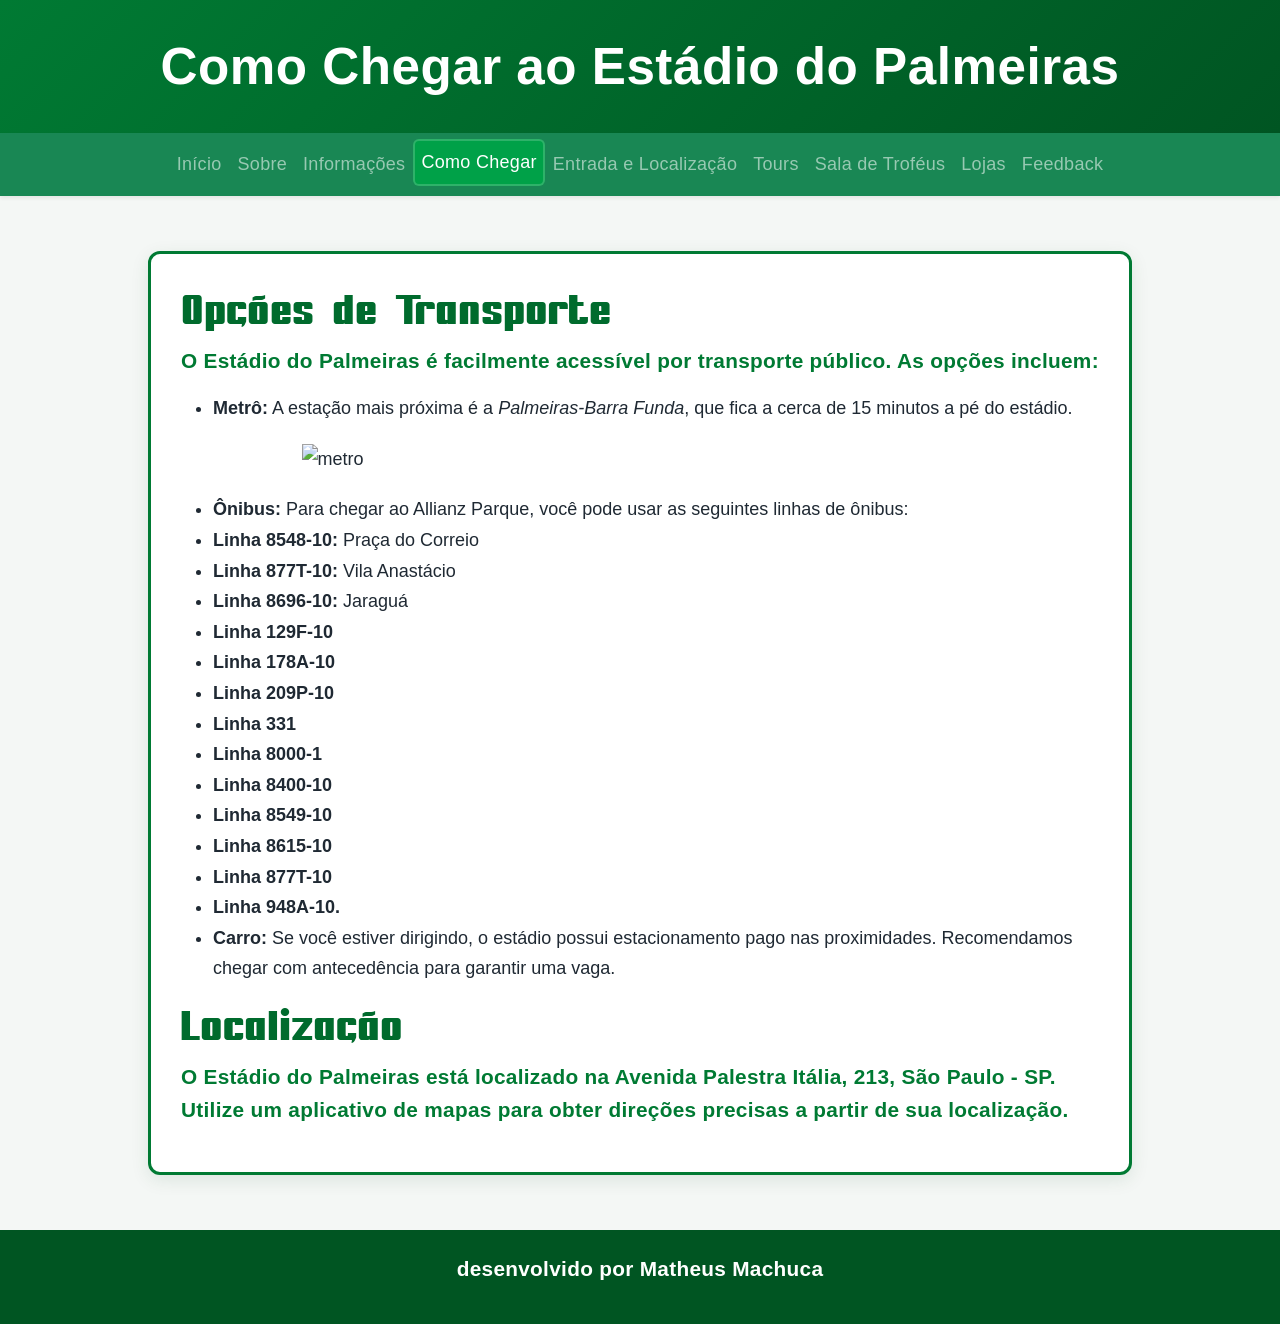
==== pages/como-chegar.html @ e7d07951 "reorganizando" ====
<!DOCTYPE html>
<html lang="pt-br">
<head>
    <meta charset="UTF-8">
    <meta name="viewport" content="width=device-width, initial-scale=1.0">
    <link href="https://cdn.jsdelivr.net/npm/bootstrap@5.3.3/dist/css/bootstrap.min.css" rel="stylesheet">
    <link rel="stylesheet" href="../css/style.css" />
    <title>Como Chegar - Estádio do Palmeiras</title>
</head>
<body>
    <header>
        <h1>Como Chegar ao Estádio do Palmeiras</h1>
    </header>
    <nav class="navbar navbar-expand-lg navbar-dark bg-success shadow-sm">
        <div class="container-fluid justify-content-center">
            <button class="navbar-toggler" type="button" data-bs-toggle="collapse" data-bs-target="#mainNav" aria-controls="mainNav" aria-expanded="false" aria-label="Toggle navigation">
                <span class="navbar-toggler-icon"></span>
            </button>
            <div class="collapse navbar-collapse justify-content-center" id="mainNav">
                <div class="navbar-nav flex-wrap justify-content-center">
                    <a class="nav-link" href="../index.html">Início</a>
                    <a class="nav-link" href="../sobre.html">Sobre</a>
                    <a class="nav-link" href="../informacoes.html">Informações</a>
                    <a class="nav-link" href="como-chegar.html">Como Chegar</a>
                    <a class="nav-link" href="entrada-e-localizacao.html">Entrada e Localização</a>
                    <a class="nav-link" href="tours.html">Tours</a>
                    <a class="nav-link" href="sala-de-trofeus.html">Sala de Troféus</a>
                    <a class="nav-link" href="lojas.html">Lojas</a>
                    <a class="nav-link" href="../contato.html">Feedback</a>
                </div>
            </div>
        </div>
    </nav>
    <main class="container">
        <section>
        <h2>Opções de Transporte</h2>
        <p>O Estádio do Palmeiras é facilmente acessível por transporte público. As opções incluem:</p>
        <ul>
            <li><strong>Metrô:</strong> A estação mais próxima é a <em>Palmeiras-Barra Funda</em>, que fica a cerca de 15 minutos a pé do estádio.</li>
            <img src="C:\Users\matheus_machuca\Downloads\site-estadio-palmeiras-main\site-estadio-palmeiras-main\imagens\Mapa-da-Linha-3-Vermelha-do-Metro-de-Sao-Paulo-3-768x384.jpg" alt="metro">
            <li><strong>Ônibus:</strong> Para chegar ao Allianz Parque, você pode usar as seguintes linhas de ônibus:</li>
            <li><strong>Linha 8548-10:</strong> Praça do Correio</li>
            <li><strong>Linha 877T-10:</strong> Vila Anastácio</li>
            <li><strong>Linha 8696-10:</strong> Jaraguá</li>
            <li><strong>Linha 129F-10</strong></li>
            <li><strong>Linha 178A-10</strong></li>
            <li><strong>Linha 209P-10</strong></li>
            <li><strong>Linha 331</strong></li>
            <li><strong>Linha 8000-1</strong></li>
            <li><strong>Linha 8400-10</strong></li>
            <li><strong>Linha 8549-10</strong></li>
            <li><strong>Linha 8615-10</strong></li>
            <li><strong>Linha 877T-10</strong></li>
            <li><strong>Linha 948A-10.</strong></li>

           <li><strong>Carro:</strong> Se você estiver dirigindo, o estádio possui estacionamento pago nas proximidades. Recomendamos chegar com antecedência para garantir uma vaga.</li>
        </ul>

        <h2>Localização</h2>
        <p>O Estádio do Palmeiras está localizado na Avenida Palestra Itália, 213, São Paulo - SP. Utilize um aplicativo de mapas para obter direções precisas a partir de sua localização.</p>
        </section>
    </main>
    <footer>
        <p>desenvolvido por Matheus Machuca</p>
    </footer>
    <script src="https://cdn.jsdelivr.net/npm/bootstrap@5.3.3/dist/js/bootstrap.bundle.min.js"></script>
    <script src="../js/script.js"></script>
</body>
</html>
---- css/style.css ----
@font-face {
    font-family: 'MYPUMA';
    src: url('../fonte/MYPUMA__.TTF') format('truetype');
    font-weight: normal;
    font-style: normal;
}

body {
    font-family: 'Segoe UI', Tahoma, Geneva, Verdana, sans-serif;
    margin: 0;
    padding: 0;
    background-color: #f4f7f5;
    color: #1f2933;
    font-size: 18px;
    line-height: 1.7;
}

header {
    background: linear-gradient(135deg, #007a33, #005522);
    color: #ffffff;
    padding: 36px 20px;
    text-align: center;
    box-shadow: 0 4px 12px rgba(0, 75, 35, 0.2);
}

h1 {
    margin: 0;
    font-size: clamp(2rem, 5vw, 3.2rem);
    font-weight: 800;
    letter-spacing: 0.5px;
    line-height: 1.2;
}

nav {
    background: #003b1c;
    padding: 12px 16px;
    text-align: center;
    box-shadow: 0 3px 10px rgba(0, 0, 0, 0.15);
}

nav a {
    color: #ffffff;
    text-decoration: none;
    padding: 9px 14px;
    display: inline-block;
    font-size: 1rem;
    font-weight: 700;
    letter-spacing: 0.3px;
    border-radius: 6px;
    transition: background-color 0.2s ease, transform 0.2s ease;
}

nav a:hover {
    background: #007a33;
    transform: translateY(-2px);
}

nav a.active {
    background: #00a148;
    box-shadow: inset 0 0 0 2px rgba(255, 255, 255, 0.18);
    transform: translateY(-2px);
}

h2 {
    color: #006b2d;
    font-family: 'MYPUMA', 'Segoe UI', sans-serif;
    font-size: clamp(1.7rem, 4vw, 2.3rem);
    line-height: 1.25;
    margin-top: 0;
    margin-bottom: 14px;
}

p {
    color: #007a33;
    font-size: 1.3rem;
    font-weight: 700;
    letter-spacing: 0.3px;
    line-height: 1.6;
    -webkit-text-stroke: 1px #ffffff;
    paint-order: stroke fill;
}

main,
.container {
    width: 80%;
    max-width: 1100px;
    margin: 35px auto;
    box-sizing: border-box;
}

main {
    display: flex;
    flex-direction: column;
    gap: 30px;
}

section {
    background: #ffffff;
    padding: 30px;
    border: 3px solid #007a33;
    border-radius: 12px;
    box-shadow: 0 5px 18px rgba(0, 75, 35, 0.1);
}

.feedback-form {
    display: flex;
    flex-direction: column;
    gap: 18px;
    margin-top: 15px;
}

.campo-group {
    display: flex;
    flex-direction: column;
    gap: 8px;
}

.campo-group label {
    color: #005522;
    font-weight: 700;
}

.campo-group input,
.campo-group select,
.campo-group textarea {
    width: 100%;
    box-sizing: border-box;
    padding: 12px 14px;
    border: 2px solid #cfe7d7;
    border-radius: 8px;
    background: #f9fdfb;
    font-family: inherit;
    font-size: 1rem;
}

.campo-group input:focus,
.campo-group select:focus,
.campo-group textarea:focus {
    border-color: #007a33;
    outline: none;
    box-shadow: 0 0 0 3px rgba(0, 122, 51, 0.12);
}

.feedback-form button {
    align-self: flex-start;
    background: #007a33;
    color: #ffffff;
    border: none;
    border-radius: 8px;
    padding: 12px 22px;
    font-size: 1rem;
    font-weight: 700;
    cursor: pointer;
    transition: background 0.2s ease, transform 0.2s ease;
}

.feedback-form button:hover {
    background: #005522;
    transform: translateY(-1px);
}

img {
    display: block;
    width: 80%;
    max-width: 800px;
    height: auto;
    margin: 20px auto;
}

table {
    width: 100%;
    border-collapse: collapse;
    margin: 20px 0;
    border: 2px solid #007a33;
}

th,
td {
    border: 1px solid #007a33;
    padding: 10px 12px;
    text-align: left;
}

th {
    background-color: #e4f2e9;
    color: #005522;
}

.container {
    overflow: hidden;
    padding: 20px;
}

footer {
    text-align: center;
    padding: 22px 20px;
    background: #005522;
    color: #ffffff;
    font-size: 1rem;
    position: relative;
    bottom: 0;
    width: 100%;
}

footer p {
    color: #ffffff;
    -webkit-text-stroke: 0;
}

@media (max-width: 600px) {
    body {
        font-size: 16px;
    }

    nav a {
        padding: 8px 10px;
        font-size: 0.95rem;
    }

    main,
    .container {
        width: auto;
        padding: 0 16px;
    }

    section {
        padding: 22px;
    }
}
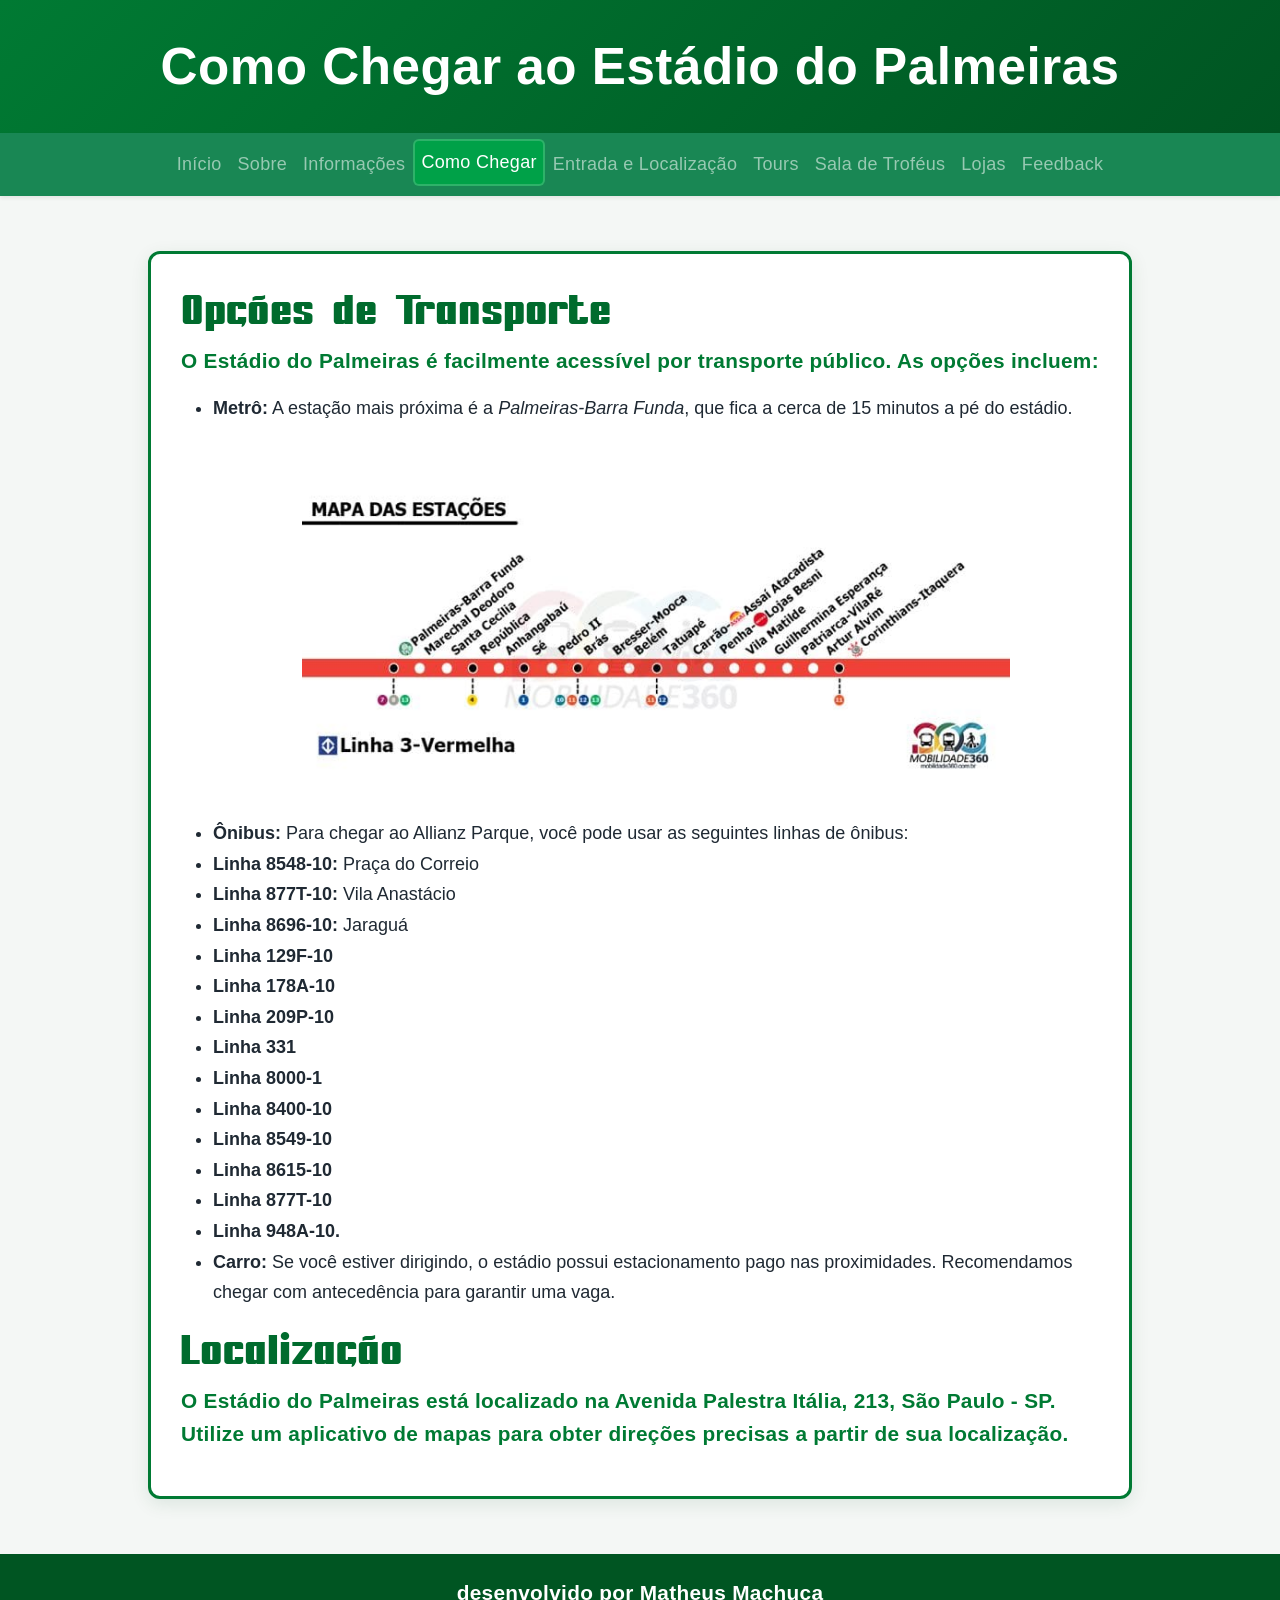
==== commit 5520d935: "terminei" ====
--- a/pages/como-chegar.html
+++ b/pages/como-chegar.html
@@ -37,7 +37,7 @@
         <p>O Estádio do Palmeiras é facilmente acessível por transporte público. As opções incluem:</p>
         <ul>
             <li><strong>Metrô:</strong> A estação mais próxima é a <em>Palmeiras-Barra Funda</em>, que fica a cerca de 15 minutos a pé do estádio.</li>
-            <img src="C:\Users\matheus_machuca\Downloads\site-estadio-palmeiras-main\site-estadio-palmeiras-main\imagens\Mapa-da-Linha-3-Vermelha-do-Metro-de-Sao-Paulo-3-768x384.jpg" alt="metro">
+            <img src="../imagens/Mapa-da-Linha-3-Vermelha-do-Metro-de-Sao-Paulo-3-768x384.jpg" alt="metro">
             <li><strong>Ônibus:</strong> Para chegar ao Allianz Parque, você pode usar as seguintes linhas de ônibus:</li>
             <li><strong>Linha 8548-10:</strong> Praça do Correio</li>
             <li><strong>Linha 877T-10:</strong> Vila Anastácio</li>
